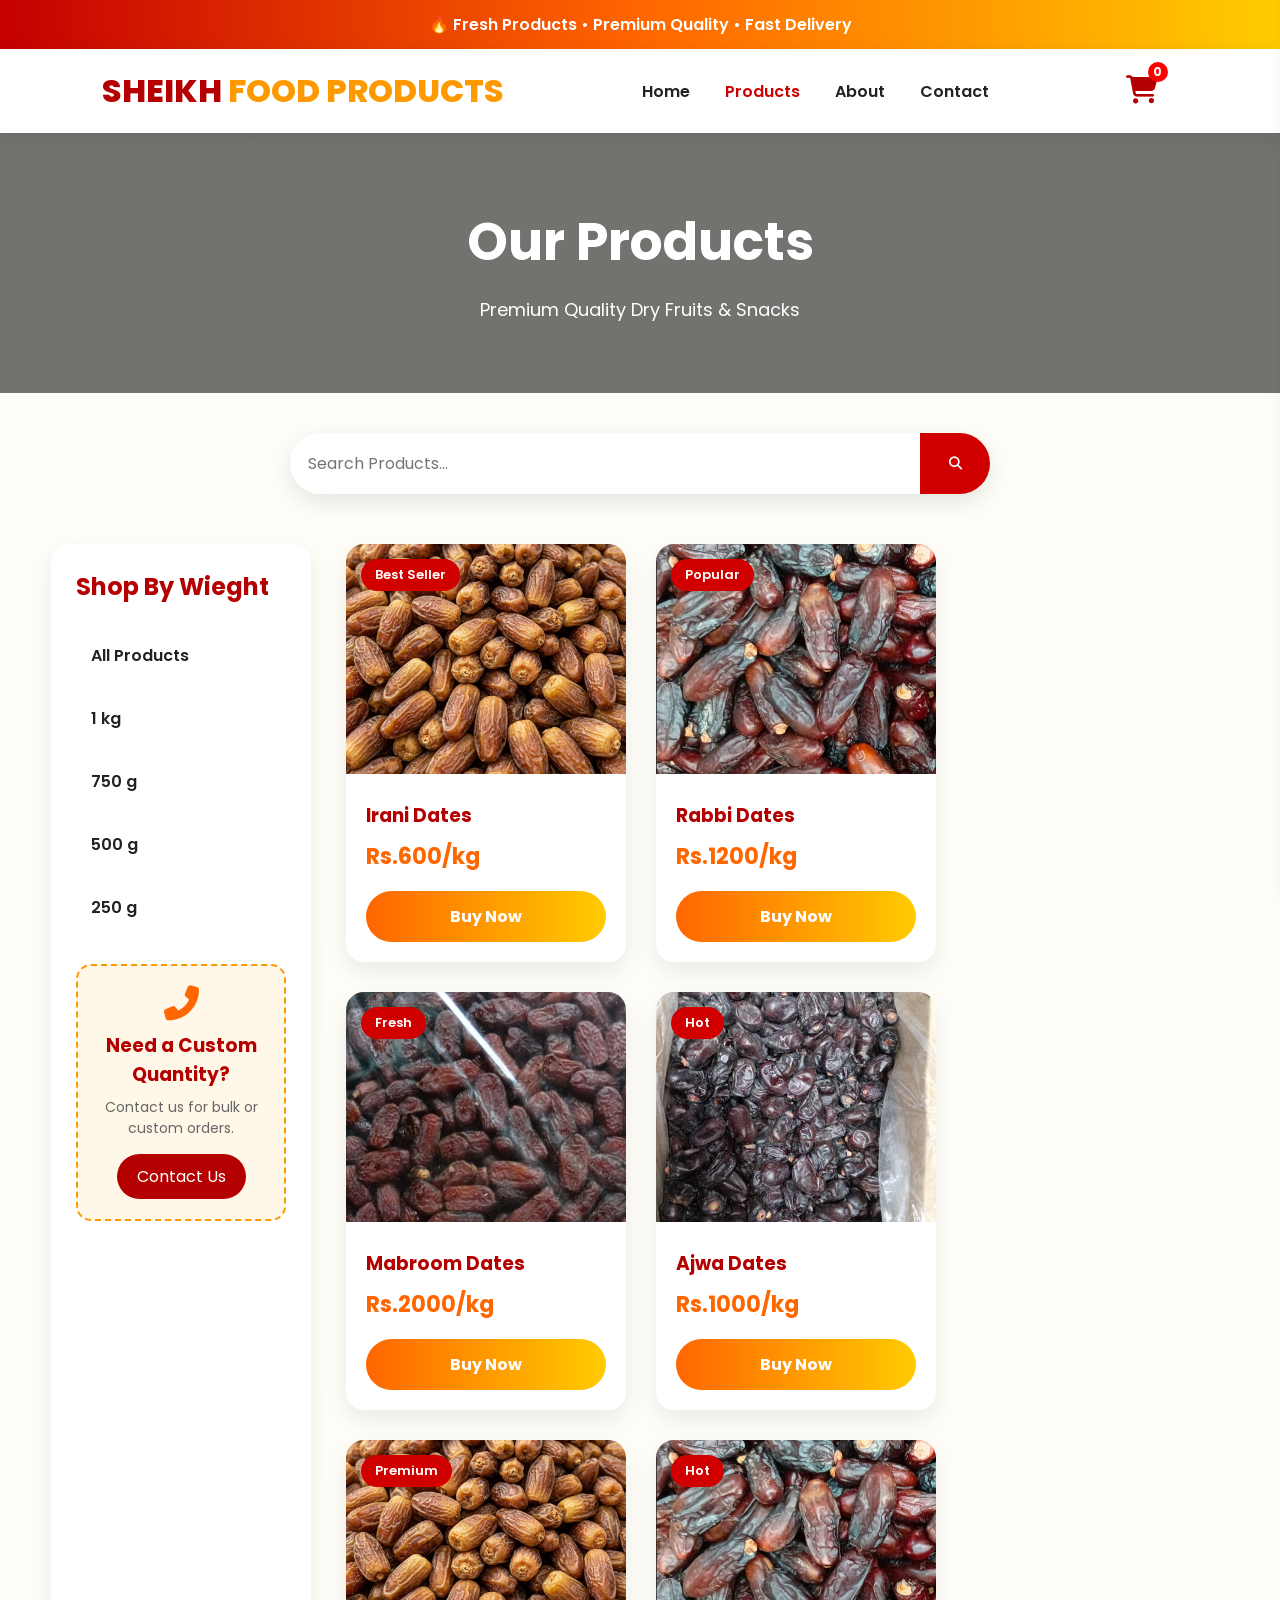
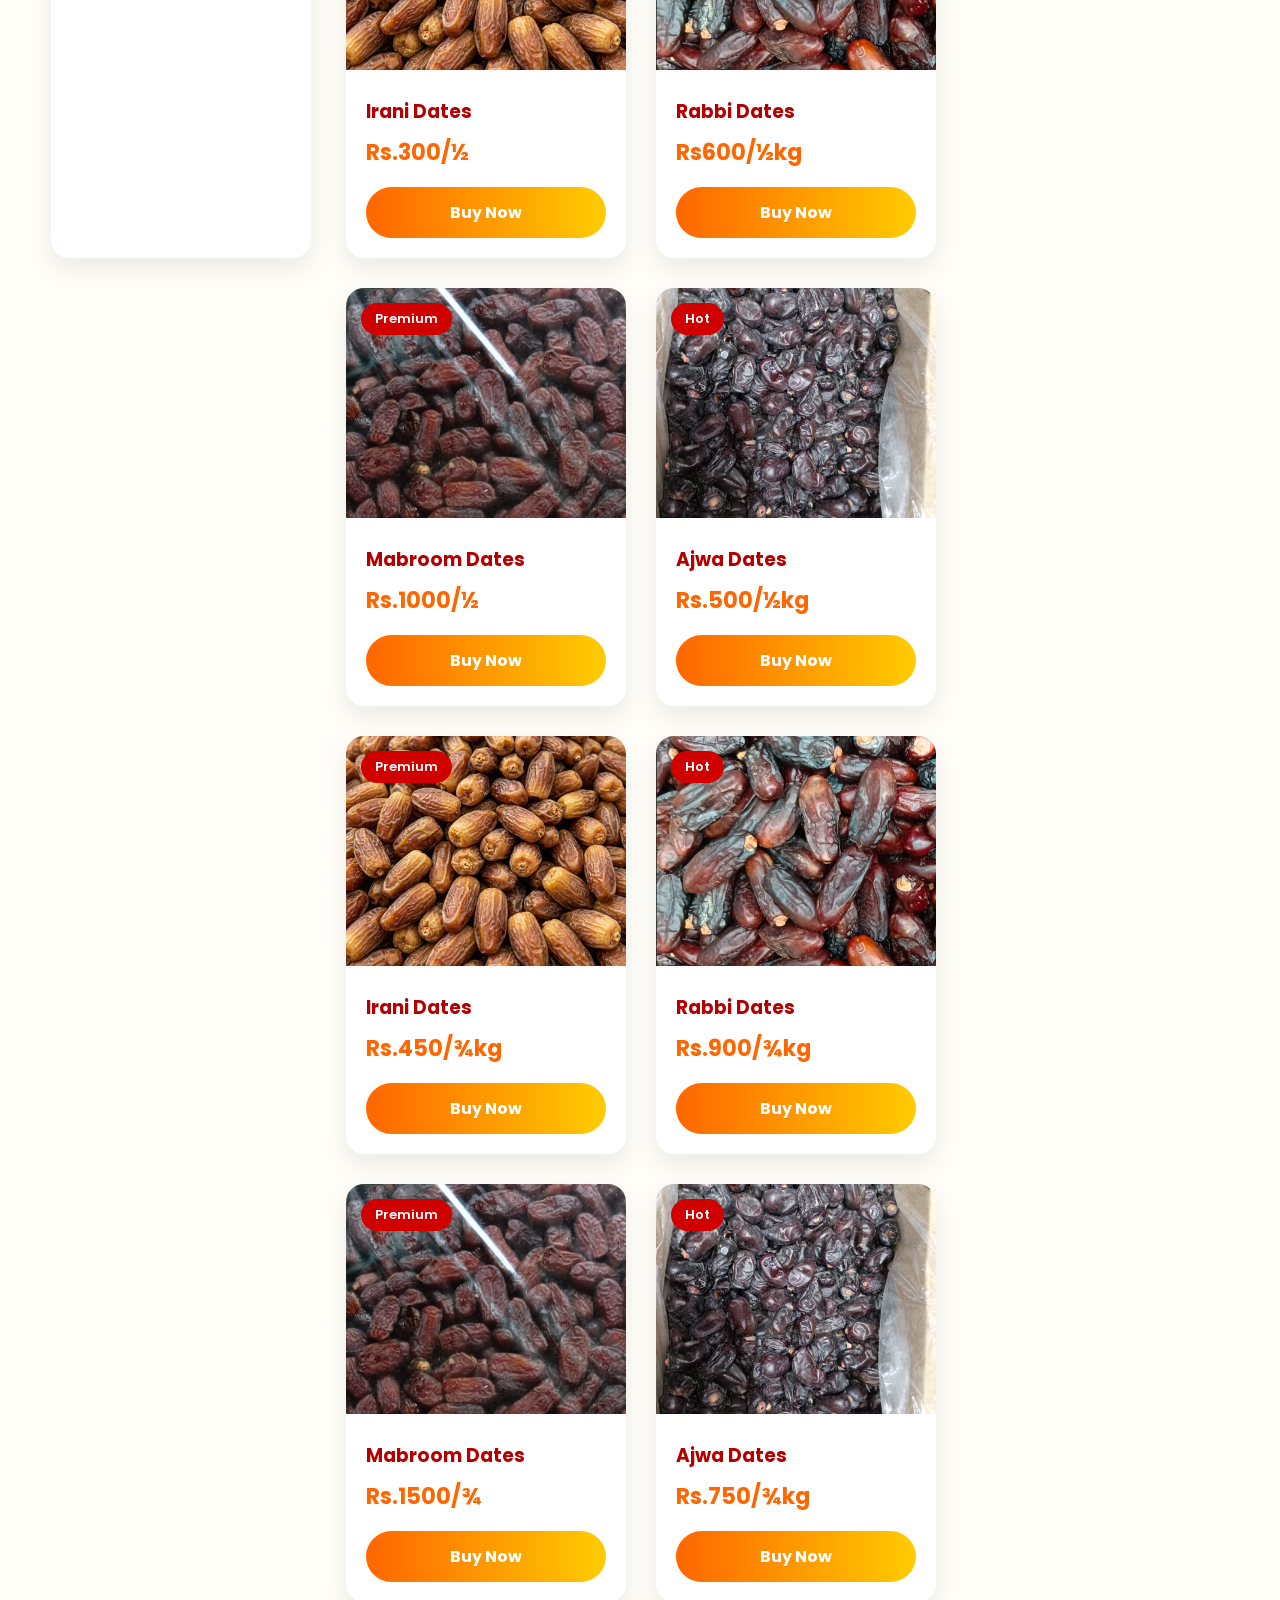
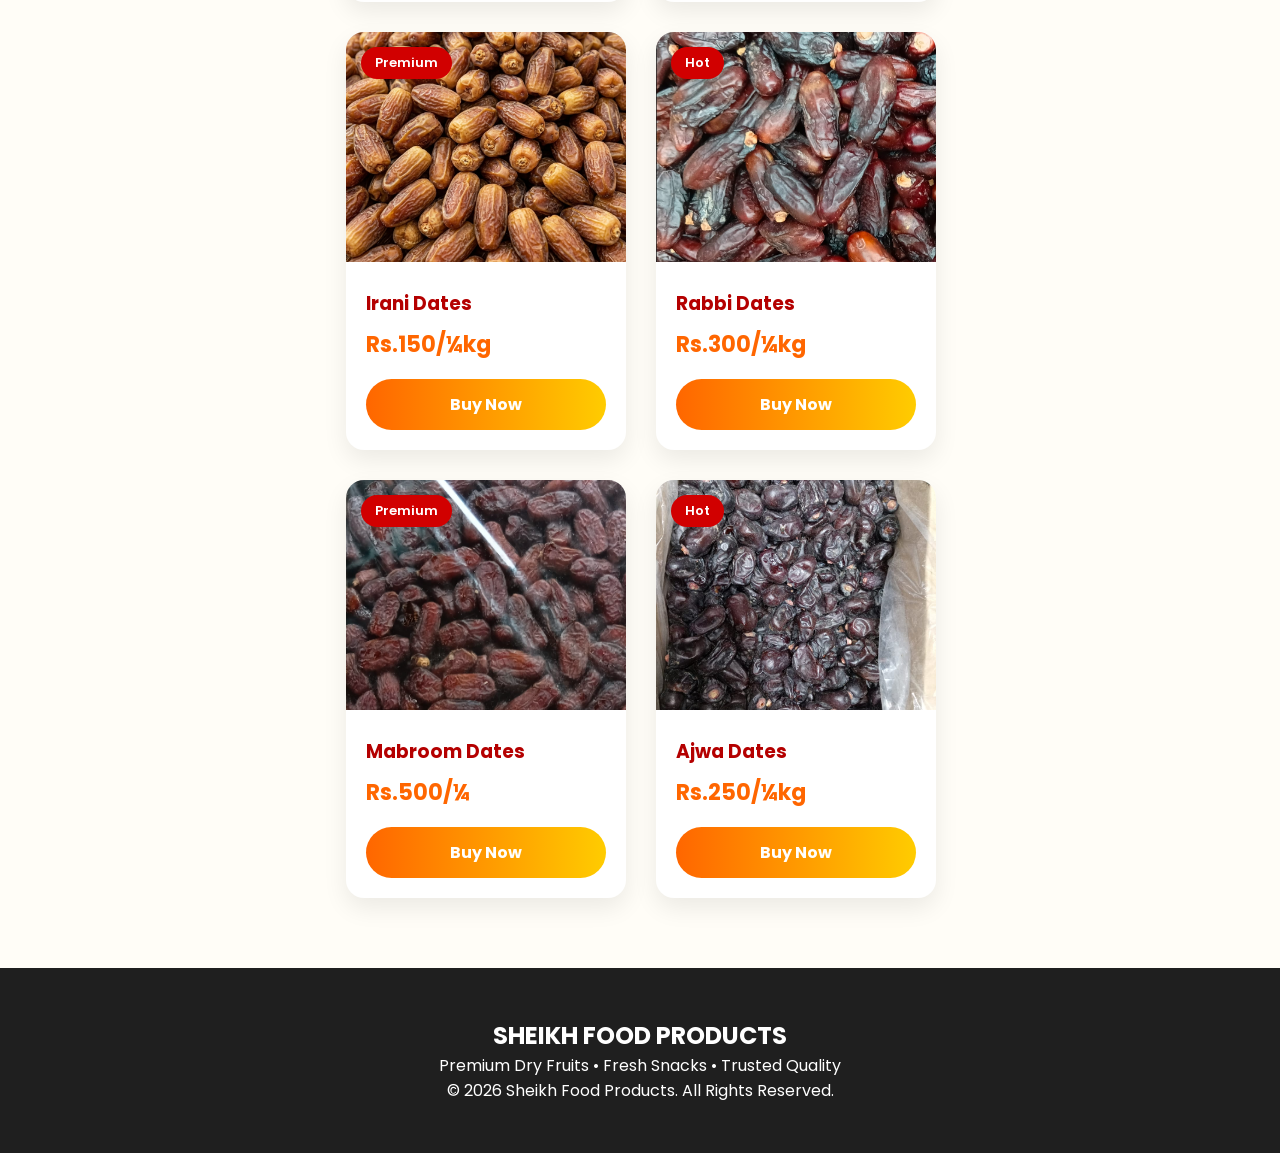
==== product.html @ 11032e10 "Add files via upload Launch SHEIKH FOOD PRODUCTS website" ====
<!DOCTYPE html>
<html lang="en">

<head>

    <meta charset="UTF-8">
    <meta name="viewport" content="width=device-width, initial-scale=1.0">

    <title>Products | SHEIKH FOOD PRODUCTS</title>

    <link rel="stylesheet" href="product.css">

    <link rel="preconnect" href="https://fonts.googleapis.com">
    <link rel="preconnect" href="https://fonts.gstatic.com" crossorigin>

    <link href="https://fonts.googleapis.com/css2?family=Poppins:wght@300;400;500;600;700;800&display=swap" rel="stylesheet">

    <link rel="stylesheet" href="https://cdnjs.cloudflare.com/ajax/libs/font-awesome/6.5.2/css/all.min.css">

</head>

<body>

<div class="top-bar">
🔥 Fresh Products • Premium Quality • Fast Delivery
</div>

<header>

<nav class="navbar">

<div class="logo">
<h2>SHEIKH <span>FOOD PRODUCTS</span></h2>
</div>

<ul class="nav-links">

<li><a href="index.html">Home</a></li>
<li><a class="active" href="product.html">Products</a></li>
<li><a href="about us.html">About</a></li>
<li><a href="contact.html">Contact</a></li>

</ul>

<!-- CART ICON -->
<div class="cart-icon">
    <i class="fas fa-shopping-cart"></i>
    <span class="cart-count">0</span>
</div>

<div class="menu-btn">
<i class="fas fa-bars"></i>
</div>

</nav>

<!-- MOBILE MENU -->
<div class="mobile-sidebar">

    <div class="close-btn">&times;</div>

    <a href="index.html">Home</a>
    <a href="product.html">Products</a>
    <a href="about us.html">About</a>
    <a href="contact.html">Contact</a>

</div>

</header>

<!-- CART SIDEBAR -->
<div class="overlay"></div>

    <div class="cart-sidebar">

    <div class="cart-header">

        <div class="cart-title">

            <h2>
                Shopping Cart
                (<span class="cart-count-header">0</span>)
            </h2>

            <button class="clear-cart-btn">
                Clear Cart
            </button>

        </div>

        <span class="close-cart">&times;</span>

    </div>

        <div class="cart-items">

            <p class="empty-cart">
                Your cart is empty.
            </p>

        </div>

    <div class="cart-footer">

        <h3>
            Subtotal:
            Rs. <span id="cart-subtotal">0</span>
        </h3>

        <h3>
            Delivery:
            <span id="delivery-charge">Rs.300</span>
        </h3>

        <h3>
            Grand Total:
            Rs. <span id="cart-total">0</span>
        </h3>

        <p class="delivery-note">
            🚚 Free Delivery on orders above Rs.5000
        </p>

        <button class="checkout-btn">
            Checkout
        </button>

    </div>

        <p class="secure-text">
            <i class="fas fa-lock"></i>
            Your information is safe & secure.
        </p>

    </div>

    </div>

<!-- SINGLE OVERLAY ONLY -->
<div class="overlay"></div>

<!-- PAGE TITLE -->
<section class="page-title">

<h1>Our Products</h1>

<p>Premium Quality Dry Fruits & Snacks</p>

</section>

<!-- SEARCH -->
<div class="search-box">

<input type="text" id="searchInput" placeholder="Search Products...">

<button>
<i class="fas fa-search"></i>
</button>

</div>

<!-- PRODUCTS -->
<section class="shop-container">

<aside class="sidebar">

<h2>Shop By Wieght</h2>

<ul class="category-list">
    <li data-weight="all">All Products</li>
    <li data-weight="1kg">1 kg</li>
    <li data-weight="750g">750 g</li>
    <li data-weight="500g">500 g</li>
    <li data-weight="250g">250 g</li>
</ul>
<div class="custom-order">
    <i class="fas fa-phone-alt"></i>
    <h3>Need a Custom Quantity?</h3>
    <p>Contact us for bulk or custom orders.</p>
    <a href="contact.html" class="contact-btn">Contact Us</a>
</div>

</aside>

<div class="products-grid">

<div class="product-card" data-weight="1kg">

<span class="badge">Best Seller</span>
<img src="images/erani.png">

<div class="product-info">

<h3>Irani Dates</h3>
<p class="price">Rs.600/kg </p>

<a href="#" class="buy-btn" onclick="addToCart(event,'Irani Dates', 600)">
Buy Now
</a>

</div>

</div>

<div class="product-card" data-weight="1kg">

<span class="badge">Popular</span>
<img src="images/rabbi.png">

<div class="product-info">

<h3>Rabbi Dates</h3>
<p class="price">Rs.1200/kg</p>

<a href="#" class="buy-btn" onclick="addToCart(event,'Rabbi Dates', 1200)">
Buy Now
</a>

</div>

</div>

<div class="product-card" data-weight="1kg">

<span class="badge">Fresh</span>
<img src="images/mabroom.png">

<div class="product-info">

<h3>Mabroom Dates</h3>
<p class="price">Rs.2000/kg</p>

<a href="#" class="buy-btn" onclick="addToCart(event,'Mabroom Dates', 2000)">
Buy Now
</a>

</div>

</div>

<div class="product-card" data-weight="1kg">

<span class="badge">Hot</span>
<img src="images/ajwa.png">

<div class="product-info">

<h3>Ajwa Dates</h3>
<p class="price">Rs.1000/kg</p>

<a href="#" class="buy-btn" onclick="addToCart(event,'Ajwa Dates', 1000)">
Buy Now
</a>

</div>

</div>

<div class="product-card" data-weight="500g" >

<span class="badge">Premium</span>
<img src="images/erani.png">

<div class="product-info">

<h3>Irani Dates</h3>
<p class="price">Rs.300/½</p>

<a href="#" class="buy-btn" onclick="addToCart(event,'Irani Dates', 300)">
Buy Now
</a>

</div>

</div>
<div class="product-card" data-weight="500g">

<span class="badge">Hot</span>
<img src="images/rabbi.png">

<div class="product-info">

<h3>Rabbi Dates</h3>
<p class="price">Rs600/½kg</p>

<a href="#" class="buy-btn" onclick="addToCart(event,'Rabbi Dates', 600)">
Buy Now
</a>

</div>

</div>

<div class="product-card" data-weight="500g">

<span class="badge">Premium</span>
<img src="images/mabroom.png">

<div class="product-info">

<h3>Mabroom Dates</h3>
<p class="price">Rs.1000/½</p>

<a href="#" class="buy-btn" onclick="addToCart(event,'Mabroom Dates', 1000)">
Buy Now
</a>

</div>

</div>
<div class="product-card" data-weight="500g">

<span class="badge">Hot</span>
<img src="images/ajwa.png">

<div class="product-info">

<h3>Ajwa Dates</h3>
<p class="price">Rs.500/½kg</p>

<a href="#" class="buy-btn" onclick="addToCart(event,'Ajwa Dates', 500)">
Buy Now
</a>

</div>

</div>

<div class="product-card" data-weight="750g">

<span class="badge">Premium</span>
<img src="images/erani.png">

<div class="product-info">

<h3>Irani Dates</h3>
<p class="price">Rs.450/¾kg</p>

<a href="#" class="buy-btn" onclick="addToCart(event,'Irani Dates', 450)">
Buy Now
</a>

</div>

</div>
<div class="product-card"data-weight="750g">

<span class="badge">Hot</span>
<img src="images/rabbi.png">

<div class="product-info">

<h3>Rabbi Dates</h3>
<p class="price">Rs.900/¾kg</p>

<a href="#" class="buy-btn" onclick="addToCart(event,'Rabbi Dates', 900)">
Buy Now
</a>

</div>

</div>

<div class="product-card" data-weight="750g">

<span class="badge">Premium</span>
<img src="images/mabroom.png">

<div class="product-info">

<h3>Mabroom Dates</h3>
<p class="price">Rs.1500/¾</p>

<a href="#" class="buy-btn" onclick="addToCart(event,'Mabroom Dates', 1500)">
Buy Now
</a>

</div>

</div>
<div class="product-card" data-weight="750g">

<span class="badge">Hot</span>
<img src="images/ajwa.png">

<div class="product-info">

<h3>Ajwa Dates</h3>
<p class="price">Rs.750/¾kg</p>

<a href="#" class="buy-btn" onclick="addToCart(event,'Ajwa Dates', 750)">
Buy Now
</a>

</div>

</div>

<div class="product-card" data-weight="250g">

<span class="badge">Premium</span>
<img src="images/erani.png">

<div class="product-info">

<h3>Irani Dates</h3>
<p class="price">Rs.150/¼kg</p>

<a href="#" class="buy-btn" onclick="addToCart(event,'Irani Dates', 150)">
Buy Now
</a>

</div>

</div>
<div class="product-card" data-weight="250g">

<span class="badge">Hot</span>
<img src="images/rabbi.png">

<div class="product-info">

<h3>Rabbi Dates</h3>
<p class="price">Rs.300/¼kg</p>

<a href="#" class="buy-btn" onclick="addToCart(event,'Rabbi', 300)">
Buy Now
</a>

</div>

</div>

<div class="product-card" data-weight="250g">

<span class="badge">Premium</span>
<img src="images/mabroom.png">

<div class="product-info">

<h3>Mabroom Dates</h3>
<p class="price">Rs.500/¼</p>

<a href="#" class="buy-btn" onclick="addToCart(event,'Mabroom Dates', 500)">
Buy Now
</a>

</div>

</div>
<div class="product-card" data-weight="250g">

<span class="badge">Hot</span>
<img src="images/ajwa.png">

<div class="product-info">

<h3>Ajwa Dates</h3>
<p class="price">Rs.250/¼kg</p>

<a href="#" class="buy-btn" onclick="addToCart(event,'Ajwa Dates', 250)">
Buy Now
</a>

</div>

</div>

</div>

<div id="no-results" style="display:none;">
    <h2>😔 No Products Found</h2>
    <p>Sorry! We couldn't find any product matching your search.</p>
</div>

</section>

<footer>

<h2>SHEIKH FOOD PRODUCTS</h2>
<p>Premium Dry Fruits • Fresh Snacks • Trusted Quality</p>
<p>© 2026 Sheikh Food Products. All Rights Reserved.</p>

</footer>

<!-- TOAST CONTAINER -->
<div id="toast-container"></div>

<!-- SCRIPTS -->
<script src="product.js"></script>

</body>
</html>
---- product.css ----
/* RESET */
*{
    margin:0;
    padding:0;
    box-sizing:border-box;
    font-family:'Poppins',sans-serif;
}

body{
    background:#fffdf7;
    color:#222;
    overflow-x:hidden;
}

a{
    text-decoration:none;
}

ul{
    list-style:none;
}

/* TOP BAR */
.top-bar{
    background:linear-gradient(90deg,#c40000,#ff6600,#ffcc00);
    color:#fff;
    text-align:center;
    padding:12px;
    font-weight:600;
}

/* NAVBAR */
.navbar{
    display:flex;
    justify-content:space-between;
    align-items:center;
    padding:18px 8%;
    background:#fff;
    position:sticky;
    top:0;
    z-index:1000;
    box-shadow:0 5px 20px rgba(0,0,0,.08);
}

.logo h2{
    color:#b40000;
    font-size:32px;
    font-weight:800;
}

.logo span{
    color:#ff9900;
}

.nav-links{
    display:flex;
    gap:35px;
}

.nav-links a{
    color:#222;
    font-weight:600;
    transition:.3s;
}

.nav-links a:hover,
.nav-links .active{
    color:#d10000;
}

/* CART ICON */
.cart-icon{
    position:relative;
    font-size:28px;
    color:#b40000;
    cursor:pointer;
    margin-right:20px;
}

.cart-count{
    position:absolute;
    top:-8px;
    right:-10px;
    width:20px;
    height:20px;
    background:#ff0000;
    color:#fff;
    border-radius:50%;
    font-size:12px;
    display:flex;
    align-items:center;
    justify-content:center;
    font-weight:700;
}

/* MENU */
.menu-btn{
    display:none;
    font-size:32px;
    cursor:pointer;
    color:#c40000;
}

/* PAGE TITLE */
.page-title{
    text-align:center;
    padding:70px 20px;
    background:linear-gradient(rgba(0,0,0,.55),rgba(0,0,0,.55)),
    url(images/hero.jpg);
    background-size:cover;
    background-position:center;
    color:#fff;
}

.page-title h1{
    font-size:52px;
    margin-bottom:15px;
}

.page-title p{
    font-size:18px;
}

/* SEARCH */
.search-box{
    width:90%;
    max-width:700px;
    margin:40px auto;
    display:flex;
    overflow:hidden;
    border-radius:50px;
    box-shadow:0 8px 25px rgba(0,0,0,.1);
}

.search-box input{
    flex:1;
    border:none;
    padding:18px;
    font-size:16px;
    outline:none;
}

.search-box button{
    width:70px;
    border:none;
    background:#d10000;
    color:#fff;
    cursor:pointer;
}

/* LAYOUT */
.shop-container{
    width:92%;
    margin:50px auto;
    display:grid;
    grid-template-columns:260px 1fr;
    gap:35px;
}

/* SIDEBAR */
.sidebar{
    background:#fff;
    border-radius:18px;
    padding:25px;
    margin-bottom: 140rem;
    box-shadow:0 10px 25px rgba(0,0,0,.08);
}

.sidebar h2{
    color:#b40000;
    margin-bottom:25px;
}
.sidebar h3{
    color:#b40000;
    margin-bottom:25px;
}

.sidebar ul li{
    padding:14px 15px;
    margin-bottom:10px;
    border-radius:10px;
    cursor:pointer;
    font-weight:600;
    transition:.3s;
}

.sidebar ul li:hover{
    background:#ffcc00;
    color:#b40000;
}

.category-list li{
    padding:14px 15px;
    margin-bottom:10px;
    border-radius:10px;
    font-weight:600;
    transition:.3s;
    cursor:pointer;
}

.category-list li:hover{
    background:#ffcc00;
    color:#b40000;
}

.custom-order{
    margin-top:30px;
    padding:20px;
    text-align:center;
    background:#fff7e8;
    border:2px dashed #ff9900;
    border-radius:15px;
}

.custom-order i{
    font-size:35px;
    color:#ff6600;
    margin-bottom:10px;
}

.custom-order h3{
    color:#b40000;
    margin-bottom:8px;
}

.custom-order p{
    color:#666;
    font-size:14px;
    margin-bottom:15px;
}

.contact-btn{
    display:inline-block;
    background:#b40000;
    color:#fff;
    padding:10px 20px;
    border-radius:30px;
    transition:.3s;
}

.contact-btn:hover{
    background:#ff9900;
}

/* PRODUCTS */
.products-grid{
    display:grid;
    grid-template-columns:repeat(auto-fit,minmax(250px,1fr));
    gap:30px;
}

.product-card{
    background:#fff;
    border-radius:18px;
    overflow:hidden;
    box-shadow:0 10px 25px rgba(0,0,0,.08);
    transition:.4s;
    position:relative;
}

.product-card:hover{
    transform:translateY(-10px);
    box-shadow:0 18px 35px rgba(0,0,0,.15);
}

.product-card img{
    width:100%;
    height:230px;
    object-fit:cover;
}

.badge{
    position:absolute;
    top:15px;
    left:15px;
    background:#d10000;
    color:#fff;
    padding:6px 14px;
    border-radius:20px;
    font-size:13px;
    font-weight:600;
}

.product-info{
    padding:20px;
}

.product-info h3{
    color:#b40000;
    margin-bottom:10px;
}

.price{
    color:#ff6600;
    font-size:22px;
    font-weight:700;
    margin-bottom:18px;
}

.buy-btn{
    display:block;
    text-align:center;
    background:linear-gradient(90deg,#ff6600,#ffcc00);
    color:#fff;
    padding:13px;
    border-radius:40px;
    font-weight:700;
    transition:.3s;
}

.buy-btn:hover{
    background:#b40000;
    transform:scale(1.05);
}

/* FOOTER */
footer{
    background:#1f1f1f;
    color:#fff;
    text-align:center;
    padding:50px 20px;
    margin-top:70px;
}

/* MOBILE MENU */
.mobile-sidebar{
    position:fixed;
    top:0;
    right:-280px;
    width:260px;
    height:100%;
    background:#fff;
    box-shadow:-5px 0 25px rgba(0,0,0,.2);
    transition:.4s;
    z-index:9999;
    padding-top:80px;
}

.mobile-sidebar.active{
    right:0;
}

.mobile-sidebar a{
    display:block;
    padding:18px 30px;
    border-bottom:1px solid #eee;
}

.close-btn{
    position:absolute;
    top:20px;
    right:25px;
    font-size:34px;
    cursor:pointer;
    color:#c40000;
    margin-left: 30%;
}

/* OVERLAY */
.overlay{
    position:fixed;
    inset:0;
    background:rgba(0,0,0,.4);
    display:none;
    z-index:9998;
}

.overlay.active{
    display:block;
}

/* CART SIDEBAR */
.cart-sidebar{
    position:fixed;
    top:0;
    right:-100%;
    width:360px;
    height:100%;
    background:#fff;
    box-shadow:-6px 0 20px rgba(0,0,0,.2);
    z-index:10000;
    transition:.3s;
    display:flex;
    flex-direction:column;
}

.cart-sidebar.active{
    right:0;
}

/* ================= CART HEADER ================= */

.cart-header{
    background:#b40000;
    padding:15px 20px !important;
    height:90px !important;
    min-height:90px !important;
    max-height:90px !important;
    display:flex;
    justify-content:space-between;
    align-items:center;
    flex:none !important;
}
.cart-title{
    display:flex;
    justify-content:space-between;
    align-items:center;
    margin-bottom:10px;
}

.cart-title h2{
    font-size:24px;
}

.clear-cart-btn{
    background:#fff;
    color:#b40000;
    border:none;
    padding:12px 12px;
    border-radius:30px;
    font-weight:600;
    cursor:pointer;
    transition:.3s;
    margin-left: 10px;
}


.clear-cart-btn:hover{
    background:#ffcc00;
    color:#222;
}

.close-cart{
    font-size:34px;
    cursor:pointer;
    display:block;
    text-align:right;
    background-color: #b40000;
    border: none;
    color: #fff;
}

/* ================= CART ITEM ================= */

.cart-item{
    background:#fff;
    padding:18px;
    border-radius:15px;
    box-shadow:0 5px 20px rgba(0,0,0,.08);
    margin-bottom:25px;
}

.cart-item-top{
    display:flex;
    justify-content:space-between;
    align-items:center;
}

.cart-item h4{
    color:#b40000;
    font-size:20px;
    margin-bottom:5px;
}

.cart-item p{
    color:#666;
    font-weight:600;
}

.delete-item {
    color: #ff0000;
    font-size: 22px;
    font-weight: 900;
    cursor: pointer;
    transition: 0.3s;
}

.delete-item:hover {
    color: #b40000;
    transform: scale(1.3);
}
.qty-box{
    margin-top:15px;
    display:flex;
    align-items:center;
    gap:15px;
}
.qty-box{
    margin-top:15px;
    display:flex;
    align-items:center;
    gap:15px;
}

.qty-box button{
    width:35px;
    height:35px;
    border:none;
    border-radius:50%;
    background:#ffcc00;
    color:#222;
    font-size:20px;
    font-weight:700;
    cursor:pointer;
    transition:.3s;
}

.qty-box button:hover{
    background:#ff6600;
    color:#fff;
}

.qty-box span{
    font-size:18px;
    font-weight:700;
}

.cart-sidebar{
    position:fixed;
    top:0;
    right:-420px;
    width:380px;
    max-width:100%;
    height:100%;
    background:#fff;
    box-shadow:-5px 0 25px rgba(0,0,0,.2);
    z-index:10000;
    transition:.4s;
    display:flex;
    flex-direction:column;
}

.cart-sidebar.active{
    right:0;
}

.cart-header{
    display:flex;
    justify-content:space-between;
    align-items:center;
    padding:20px;
    background:#b40000;
    color:#fff;
}

.cart-header h2{
    font-size:24px;
}

.close-cart{
    font-size:34px;
    cursor:pointer;
}

.cart-items{
    flex:1;
    overflow-y:auto;
    padding:20px;
}

.empty-cart{
    text-align:center;
    color:#777;
    margin-top:60px;
    font-size:18px;
}

.cart-footer{
    padding:20px;
    border-top:1px solid #ddd;
}

.cart-footer h3{
    margin-bottom:20px;
    color:#b40000;
}

.checkout-btn{
    width:100%;
    padding:15px;
    border:none;
    border-radius:40px;
    background:linear-gradient(90deg,#ff6600,#ffcc00);
    color:#fff;
    font-size:18px;
    font-weight:700;
    cursor:pointer;
}

.checkout-btn:hover{
    background:#b40000;
}

/* ANIMATION */
.product-card,
.sidebar{
    animation:fadeUp .8s ease;
}

@keyframes fadeUp{
    from{opacity:0; transform:translateY(40px);}
    to{opacity:1; transform:translateY(0);}
}

/* RESPONSIVE */
@media(max-width:991px){
    .shop-container{
        grid-template-columns:1fr;
    }
}

@media(max-width:768px){
    .nav-links{
        display:none;
    }

    .menu-btn{
        display:block;
    }

    .page-title h1{
        font-size:38px;
    }
}

@media(max-width:500px){
    .page-title h1{
        font-size:30px;
    }

    .products-grid{
        grid-template-columns:1fr;
    }
}

/* =====================
   TOAST NOTIFICATION
===================== */

#toast-container{
    position: fixed;
    bottom: 25px;
    right: 25px;
    z-index: 99999;
    display: flex;
    flex-direction: column;
    gap: 10px;
}

.toast{
    position:fixed;
    top:25px;
    right:25px;
    background:#ffffff;
    color:#222;
    padding:16px 22px;
    border-left:5px solid #ff9900;
    border-radius:12px;
    box-shadow:0 10px 30px rgba(0,0,0,.15);
    font-weight:600;
    z-index:99999;
    opacity:0;
    transform:translateX(120%);
    transition:.4s;
}

.toast.show{
    opacity:1;
    transform:translateX(0);
}

.toast i{
    color:#ff9900;
    margin-right:10px;
}

/* DELETE BUTTON FIX */
.cart-item-top button{
    background: transparent;
    border: none;
    font-size: 20px;
    cursor: pointer;
    color: #d10000;
    transition: 0.2s;
    font-weight: 300;
}

.cart-item-top button:hover{
    transform: scale(1.2);
    color: #ff6600;
}


/* SEARCH RESULT */
#no-results{
    display:none;
    width:100%;
    text-align:center;
    padding:80px 20px;
}

#no-results.show{
    display:block;
}

/* Product grid fixed */
.products-grid{
    display:grid;
    grid-template-columns:repeat(auto-fit,minmax(280px,280px));
    justify-content:start;
    gap:30px;
}

#no-results{
    display: none;
    width: 100%;
    text-align: center;
    padding: 60px 20px;
}

#no-results h2{
    color: #b40000;
    margin-bottom: 10px;
}

#no-results p{
    color: #666;
    font-size: 18px;
}
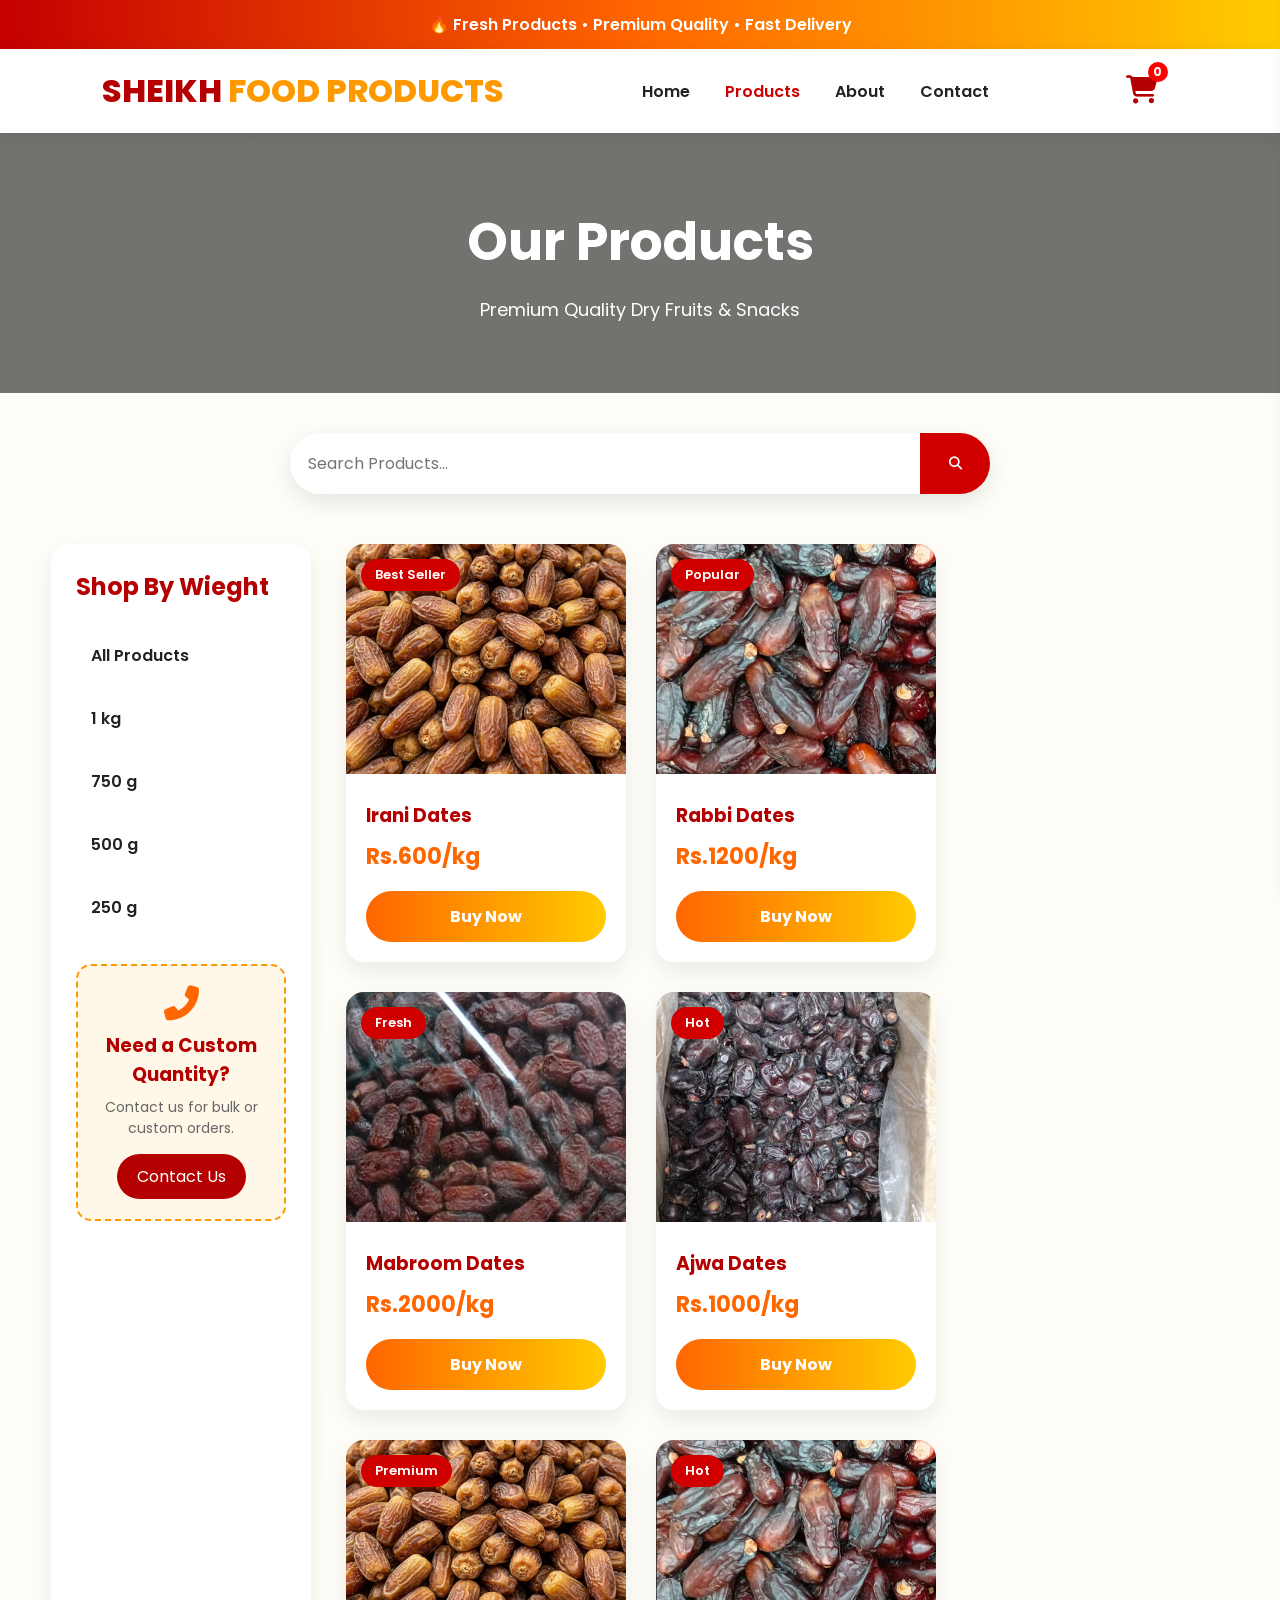
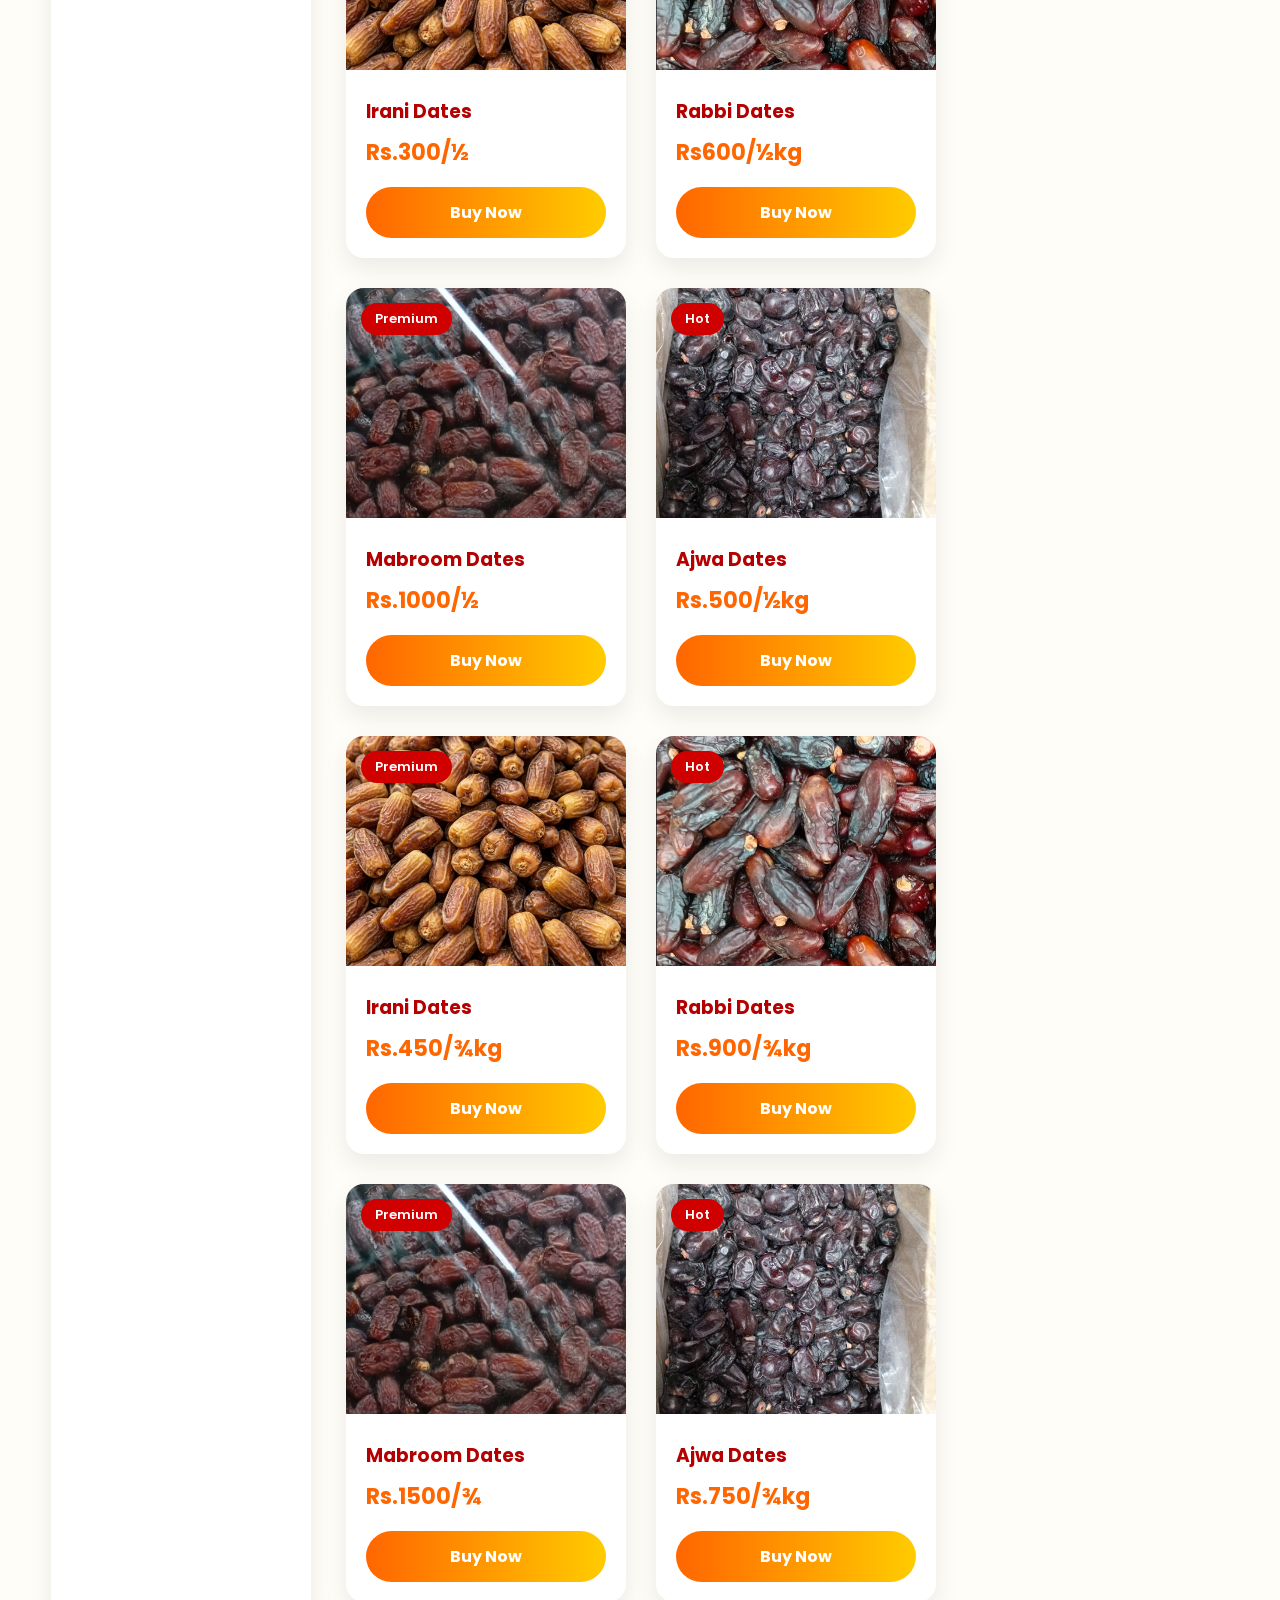
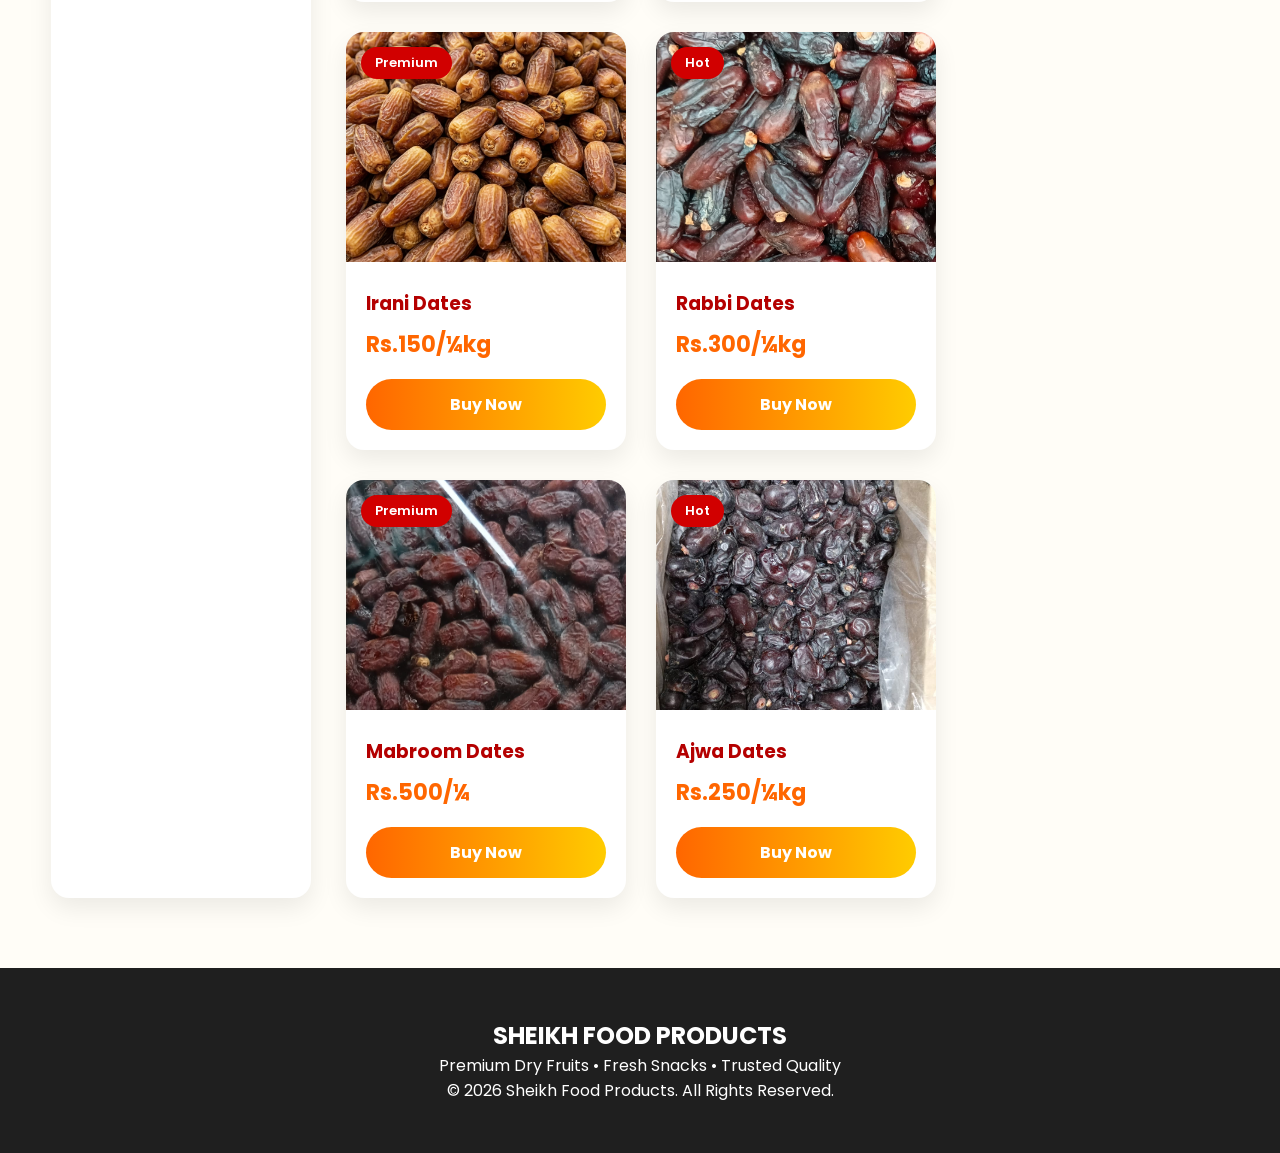
==== commit db5ac227: "Add files via upload" ====
--- a/product.html
+++ b/product.html
@@ -194,7 +194,7 @@
 <h3>Irani Dates</h3>
 <p class="price">Rs.600/kg </p>
 
-<a href="#" class="buy-btn" onclick="addToCart(event,'Irani Dates', 600)">
+<a href="#" class="buy-btn" onclick="addToCart(event,'Irani Dateskg', 600)">
 Buy Now
 </a>
 
@@ -212,7 +212,7 @@
 <h3>Rabbi Dates</h3>
 <p class="price">Rs.1200/kg</p>
 
-<a href="#" class="buy-btn" onclick="addToCart(event,'Rabbi Dates', 1200)">
+<a href="#" class="buy-btn" onclick="addToCart(event,'Rabbi Dateskg', 1200)">
 Buy Now
 </a>
 
@@ -230,7 +230,7 @@
 <h3>Mabroom Dates</h3>
 <p class="price">Rs.2000/kg</p>
 
-<a href="#" class="buy-btn" onclick="addToCart(event,'Mabroom Dates', 2000)">
+<a href="#" class="buy-btn" onclick="addToCart(event,'Mabroom Dateskg', 2000)">
 Buy Now
 </a>
 
@@ -248,7 +248,7 @@
 <h3>Ajwa Dates</h3>
 <p class="price">Rs.1000/kg</p>
 
-<a href="#" class="buy-btn" onclick="addToCart(event,'Ajwa Dates', 1000)">
+<a href="#" class="buy-btn" onclick="addToCart(event,'Ajwa Dateskg', 1000)">
 Buy Now
 </a>
 
@@ -266,7 +266,7 @@
 <h3>Irani Dates</h3>
 <p class="price">Rs.300/½</p>
 
-<a href="#" class="buy-btn" onclick="addToCart(event,'Irani Dates', 300)">
+<a href="#" class="buy-btn" onclick="addToCart(event,'Irani Dates½kg', 300)">
 Buy Now
 </a>
 
@@ -283,7 +283,7 @@
 <h3>Rabbi Dates</h3>
 <p class="price">Rs600/½kg</p>
 
-<a href="#" class="buy-btn" onclick="addToCart(event,'Rabbi Dates', 600)">
+<a href="#" class="buy-btn" onclick="addToCart(event,'Rabbi Dates½kg', 600)">
 Buy Now
 </a>
 
@@ -301,7 +301,7 @@
 <h3>Mabroom Dates</h3>
 <p class="price">Rs.1000/½</p>
 
-<a href="#" class="buy-btn" onclick="addToCart(event,'Mabroom Dates', 1000)">
+<a href="#" class="buy-btn" onclick="addToCart(event,'Mabroom Dates½kg', 1000)">
 Buy Now
 </a>
 
@@ -318,7 +318,7 @@
 <h3>Ajwa Dates</h3>
 <p class="price">Rs.500/½kg</p>
 
-<a href="#" class="buy-btn" onclick="addToCart(event,'Ajwa Dates', 500)">
+<a href="#" class="buy-btn" onclick="addToCart(event,'Ajwa Dates½kg', 500)">
 Buy Now
 </a>
 
@@ -336,7 +336,7 @@
 <h3>Irani Dates</h3>
 <p class="price">Rs.450/¾kg</p>
 
-<a href="#" class="buy-btn" onclick="addToCart(event,'Irani Dates', 450)">
+<a href="#" class="buy-btn" onclick="addToCart(event,'Irani Dates¾kg', 450)">
 Buy Now
 </a>
 
@@ -353,7 +353,7 @@
 <h3>Rabbi Dates</h3>
 <p class="price">Rs.900/¾kg</p>
 
-<a href="#" class="buy-btn" onclick="addToCart(event,'Rabbi Dates', 900)">
+<a href="#" class="buy-btn" onclick="addToCart(event,'Rabbi Dates¾kg', 900)">
 Buy Now
 </a>
 
@@ -371,7 +371,7 @@
 <h3>Mabroom Dates</h3>
 <p class="price">Rs.1500/¾</p>
 
-<a href="#" class="buy-btn" onclick="addToCart(event,'Mabroom Dates', 1500)">
+<a href="#" class="buy-btn" onclick="addToCart(event,'Mabroom Dates¾kg', 1500)">
 Buy Now
 </a>
 
@@ -388,7 +388,7 @@
 <h3>Ajwa Dates</h3>
 <p class="price">Rs.750/¾kg</p>
 
-<a href="#" class="buy-btn" onclick="addToCart(event,'Ajwa Dates', 750)">
+<a href="#" class="buy-btn" onclick="addToCart(event,'Ajwa Dates¾kg', 750)">
 Buy Now
 </a>
 
@@ -406,7 +406,7 @@
 <h3>Irani Dates</h3>
 <p class="price">Rs.150/¼kg</p>
 
-<a href="#" class="buy-btn" onclick="addToCart(event,'Irani Dates', 150)">
+<a href="#" class="buy-btn" onclick="addToCart(event,'Irani Dates¼', 150)">
 Buy Now
 </a>
 
@@ -423,7 +423,7 @@
 <h3>Rabbi Dates</h3>
 <p class="price">Rs.300/¼kg</p>
 
-<a href="#" class="buy-btn" onclick="addToCart(event,'Rabbi', 300)">
+<a href="#" class="buy-btn" onclick="addToCart(event,'Rabbi¼', 300)">
 Buy Now
 </a>
 
@@ -441,7 +441,7 @@
 <h3>Mabroom Dates</h3>
 <p class="price">Rs.500/¼</p>
 
-<a href="#" class="buy-btn" onclick="addToCart(event,'Mabroom Dates', 500)">
+<a href="#" class="buy-btn" onclick="addToCart(event,'Mabroom Dates¼', 500)">
 Buy Now
 </a>
 
@@ -458,7 +458,7 @@
 <h3>Ajwa Dates</h3>
 <p class="price">Rs.250/¼kg</p>
 
-<a href="#" class="buy-btn" onclick="addToCart(event,'Ajwa Dates', 250)">
+<a href="#" class="buy-btn" onclick="addToCart(event,'Ajwa Dates¼kg', 250)">
 Buy Now
 </a>
 
--- a/product.css
+++ b/product.css
@@ -162,7 +162,6 @@
     background:#fff;
     border-radius:18px;
     padding:25px;
-    margin-bottom: 140rem;
     box-shadow:0 10px 25px rgba(0,0,0,.08);
 }
 
@@ -191,7 +190,6 @@
 
 .category-list li{
     padding:14px 15px;
-    margin-bottom:10px;
     border-radius:10px;
     font-weight:600;
     transition:.3s;
